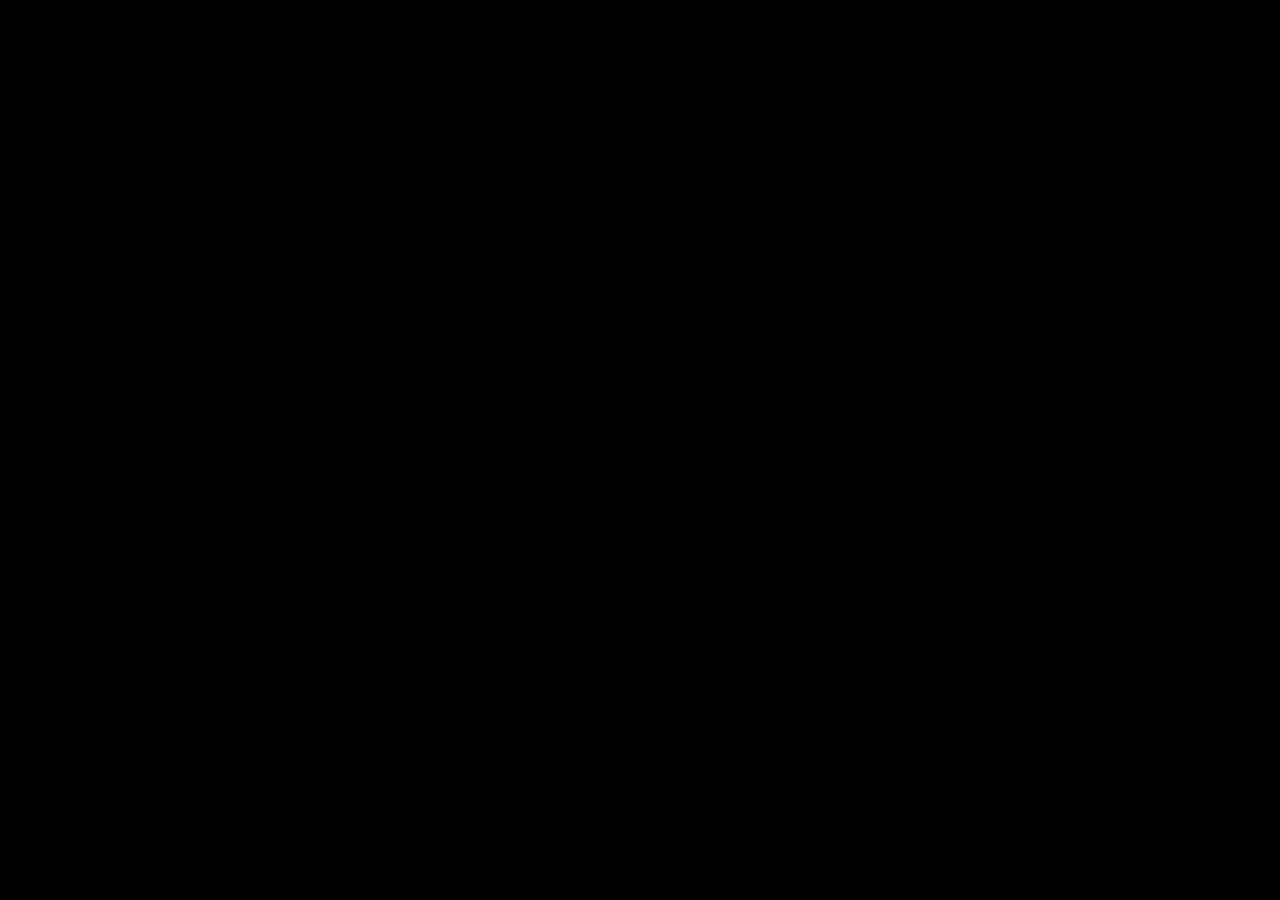
==== site1/index.html @ b8395abc "Arquivos iniciais" ====
<!DOCTYPE html>
<html lang="en">
<head>
    <meta charset="UTF-8">
    <meta name="viewport" content="width=device-width, initial-scale=1.0">
    <link rel="stylesheet" href="style.css">
    <title>Document</title>
</head>
<body>
    
</body>
</html>
---- site1/style.css ----
body{
    background-color: black;
}
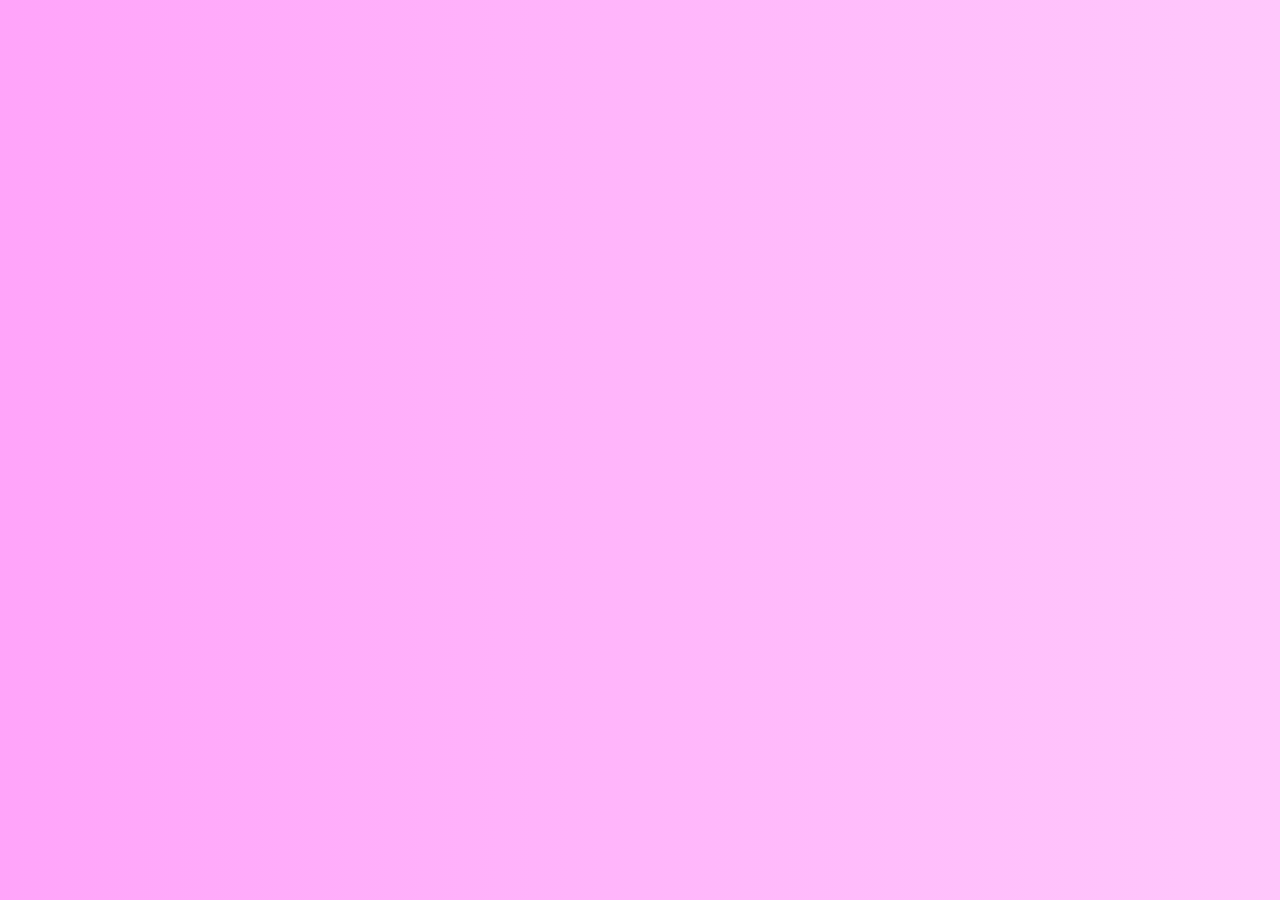
==== commit 11d6af4e: "Formatação inicial" ====
--- a/site1/index.html
+++ b/site1/index.html
@@ -3,10 +3,13 @@
 <head>
     <meta charset="UTF-8">
     <meta name="viewport" content="width=device-width, initial-scale=1.0">
+    <link rel="shortcut icon" href="formato-de-coracao.png" type="image/x-icon">
     <link rel="stylesheet" href="style.css">
-    <title>Document</title>
+    <title>Te Amo</title>
 </head>
 <body>
-    
+    <header></header>
+    <main></main>
+    <footer></footer>
 </body>
 </html>
--- a/site1/style.css
+++ b/site1/style.css
@@ -1,3 +1,3 @@
 body{
-    background-color: black;
+    background-image: linear-gradient(45deg, #ffa4fa, #ffc8fc)
 }
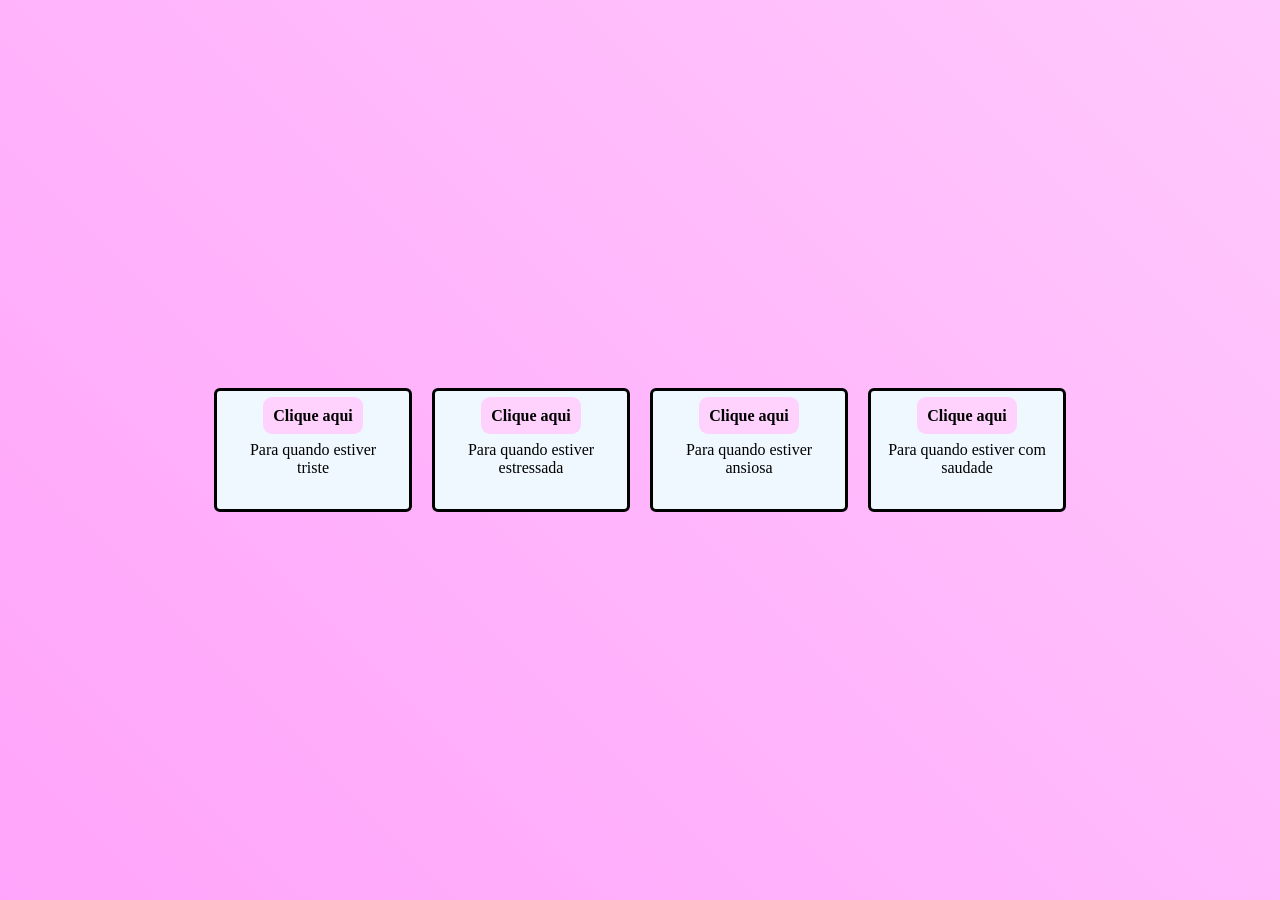
==== commit 49071f17: "Estruturação do site" ====
--- a/site1/index.html
+++ b/site1/index.html
@@ -8,8 +8,31 @@
     <title>Te Amo</title>
 </head>
 <body>
-    <header></header>
-    <main></main>
-    <footer></footer>
+    <header>
+        <p></p>
+    </header>
+    <main>
+        <section class="container">
+            <div class="cards">
+                <a class="botao" href="">Clique aqui</a>
+                <p>Para quando estiver triste</p>
+            </div>
+            <div class="cards">
+                <a class="botao" href="">Clique aqui</a>
+                <p>Para quando estiver estressada</p>
+            </div>
+            <div class="cards">
+                <a class="botao" href="">Clique aqui</a>
+                <p>Para quando estiver ansiosa</p>
+            </div>
+            <div class="cards">
+                <a class="botao" href="">Clique aqui</a>
+                <p>Para quando estiver com saudade</p>
+            </div>
+        </section>
+    </main>
+    <footer>
+        <p></p>
+    </footer>
 </body>
 </html>
--- a/site1/style.css
+++ b/site1/style.css
@@ -1,3 +1,52 @@
 body{
-    background-image: linear-gradient(45deg, #ffa4fa, #ffc8fc)
+    background-image: linear-gradient(45deg, #ffa4fa, #ffc8fc);
+    margin: 0;
+    padding: 0;
+    display: flex;
+    flex-direction: column;
+    min-height: 100vh;
+}
+main{
+    display: grid;
+    place-items: center;
+    flex: 1;
+}
+.container{
+    align-items: center;
+    text-align: center;
+    display: flex;
+    flex-direction: column;
+    width: 100%;
+    gap: 20px;
+}
+.cards{
+    background-color: aliceblue;
+    padding: 16px;
+    width: 10rem;
+    border: solid;
+    border-radius: 6px;
+    transition: 0.3s;
+}
+.cards:hover{
+    transform: translateY(-10px);
+}
+
+.botao{
+    text-decoration: none;
+    font-weight: bold;
+    background-color: #ffd1fd;
+    color: rgb(0, 0, 0);
+    padding: 10px;
+    border-radius: 9px;
+}
+.botao:active{
+    background-color: #a652ad;
+    color: aliceblue;
+}
+
+@media (min-width: 768px) {
+    .container{
+        flex-direction: row;
+        justify-content: center;
+    }
 }
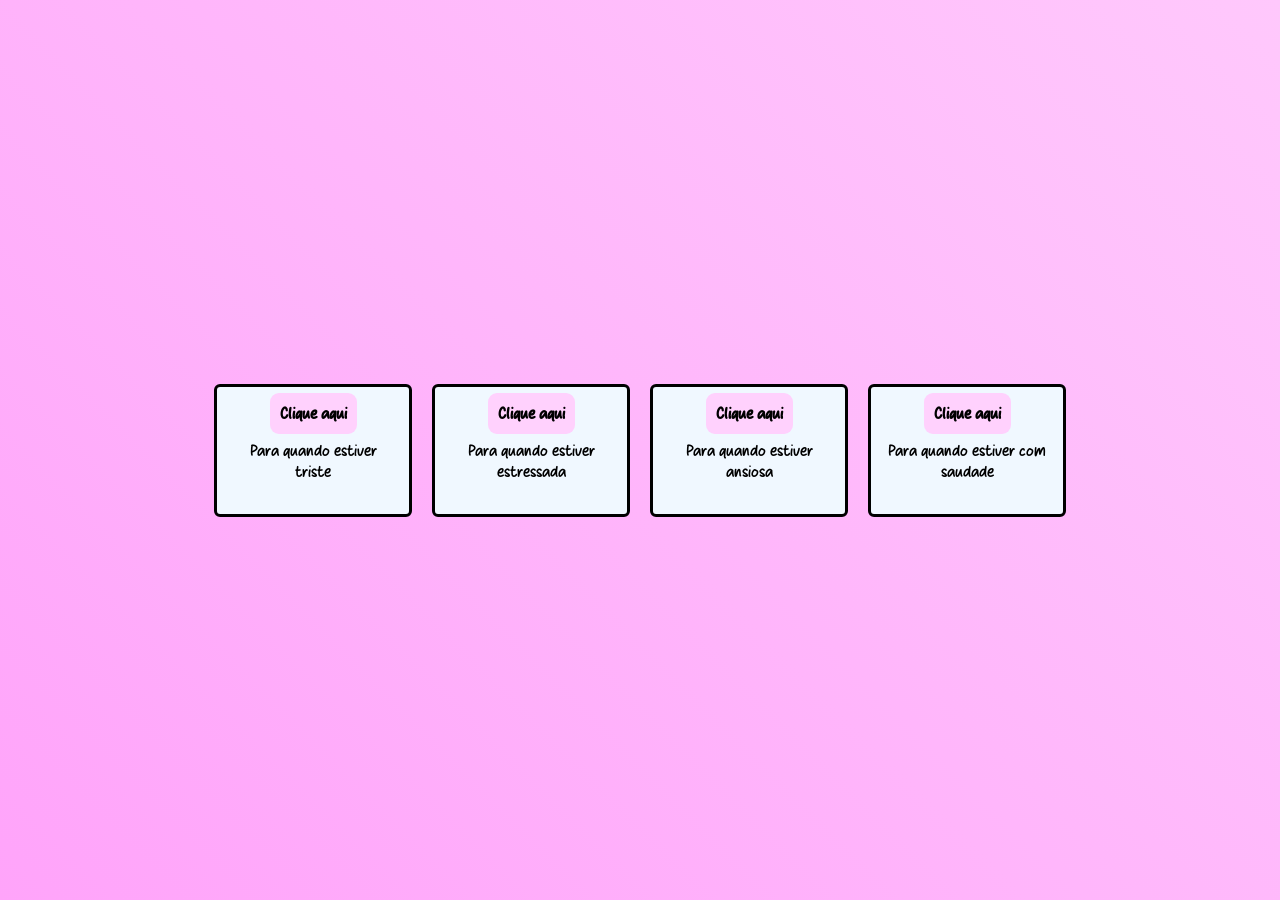
==== commit 39311420: "finalização" ====
--- a/site1/index.html
+++ b/site1/index.html
@@ -1,5 +1,5 @@
 <!DOCTYPE html>
-<html lang="en">
+<html lang="pt-br">
 <head>
     <meta charset="UTF-8">
     <meta name="viewport" content="width=device-width, initial-scale=1.0">
@@ -14,19 +14,19 @@
     <main>
         <section class="container">
             <div class="cards">
-                <a class="botao" href="">Clique aqui</a>
+                <a class="botao" href="triste.html">Clique aqui</a>
                 <p>Para quando estiver triste</p>
             </div>
             <div class="cards">
-                <a class="botao" href="">Clique aqui</a>
+                <a class="botao" href="stress.html">Clique aqui</a>
                 <p>Para quando estiver estressada</p>
             </div>
             <div class="cards">
-                <a class="botao" href="">Clique aqui</a>
+                <a class="botao" href="ansiosa.html">Clique aqui</a>
                 <p>Para quando estiver ansiosa</p>
             </div>
             <div class="cards">
-                <a class="botao" href="">Clique aqui</a>
+                <a class="botao" href="saudade.html">Clique aqui</a>
                 <p>Para quando estiver com saudade</p>
             </div>
         </section>
--- a/site1/style.css
+++ b/site1/style.css
@@ -1,3 +1,10 @@
+@font-face {
+    font-family: 'Matcha';
+    src: url(Matcha\ Salt.otf);
+    font-weight: normal;
+    font-style: normal;
+}
+
 body{
     background-image: linear-gradient(45deg, #ffa4fa, #ffc8fc);
     margin: 0;
@@ -5,6 +12,9 @@
     display: flex;
     flex-direction: column;
     min-height: 100vh;
+    font-family: 'Matcha';
+    font-weight: normal;
+    font-style: normal;
 }
 main{
     display: grid;
@@ -49,4 +59,26 @@
         flex-direction: row;
         justify-content: center;
     }
+}
+
+.cards1{
+    background-color: aliceblue;
+    padding: 20px;
+    margin: 20px;
+    border: solid;
+    border-radius: 10px;
+}
+.botao1{
+    text-decoration: none;
+    font-weight: bold;
+    background-color: #ffd1fd;
+    color: rgb(0, 0, 0);
+    padding: 10px;
+    display: flex;
+    justify-content: center;
+    border-radius: 9px;
+}
+.botao1:active{
+    background-color: #a652ad;
+    color: aliceblue;
 }
